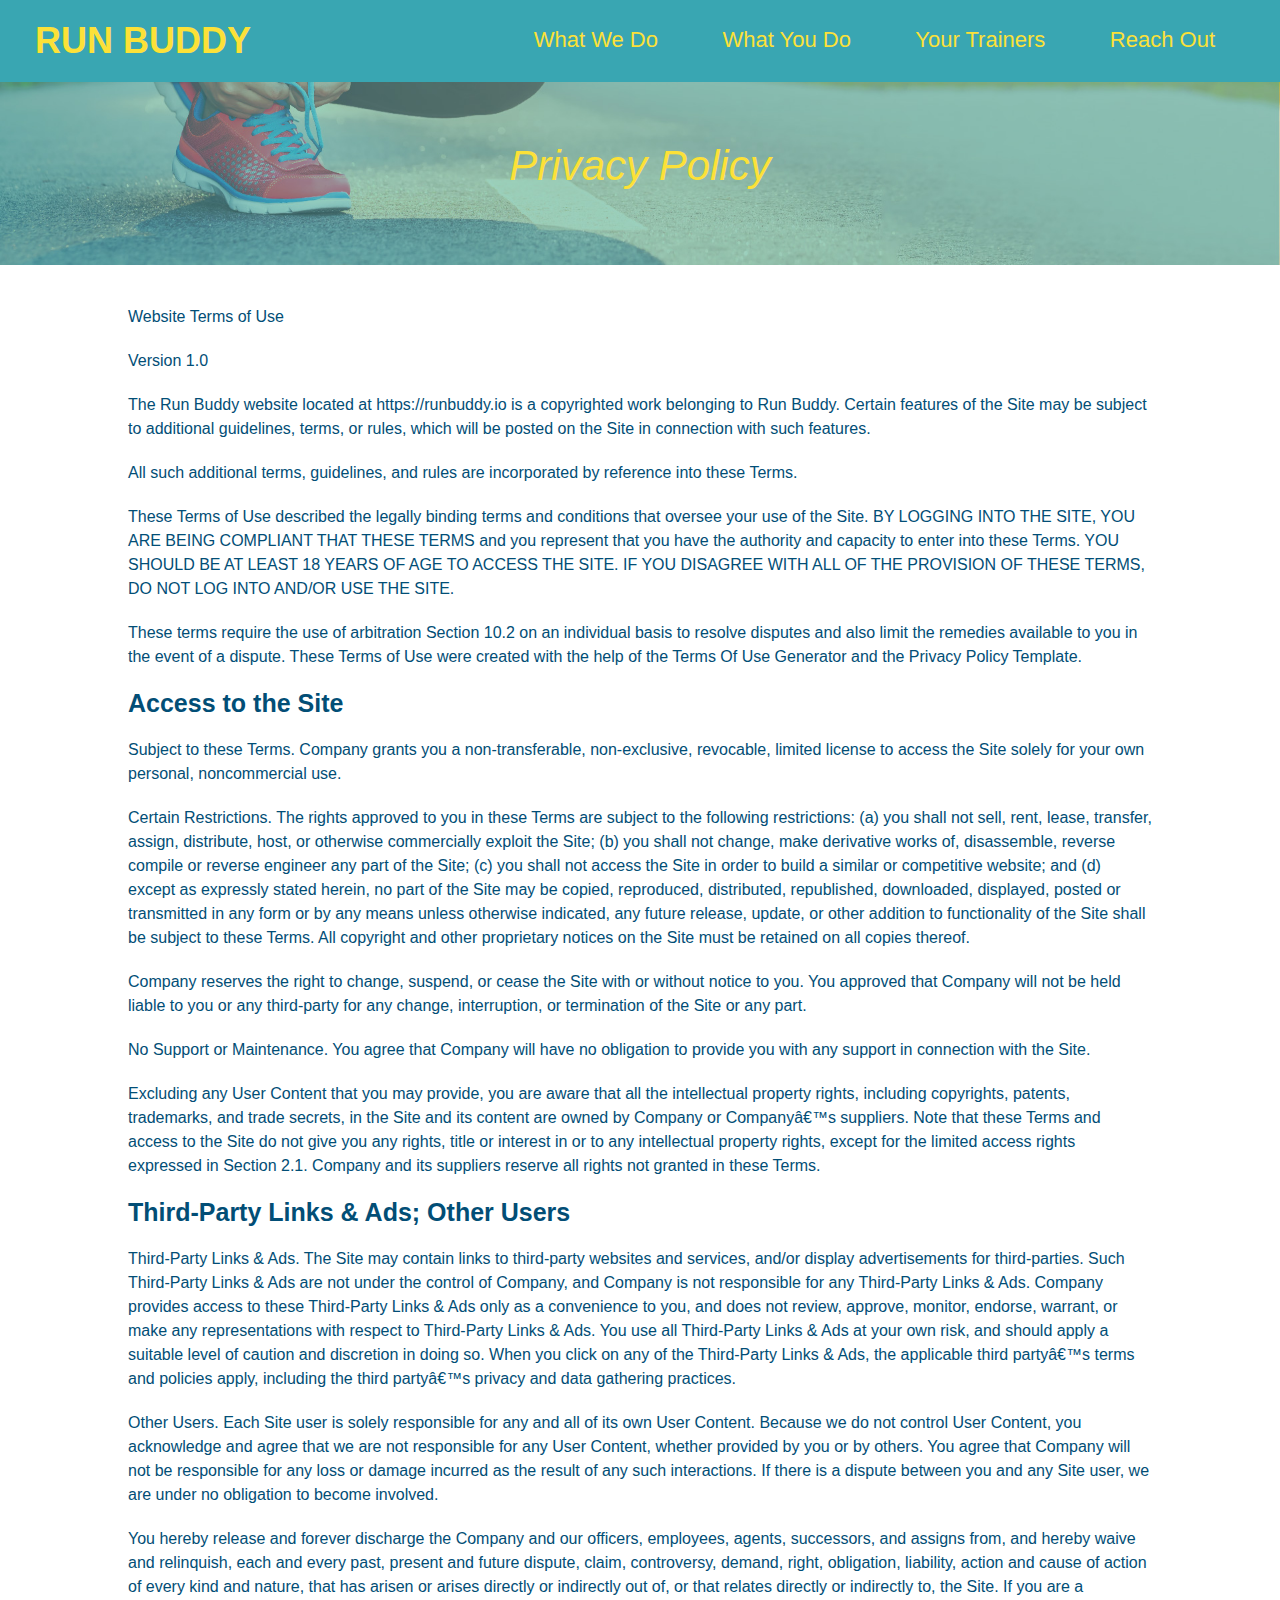
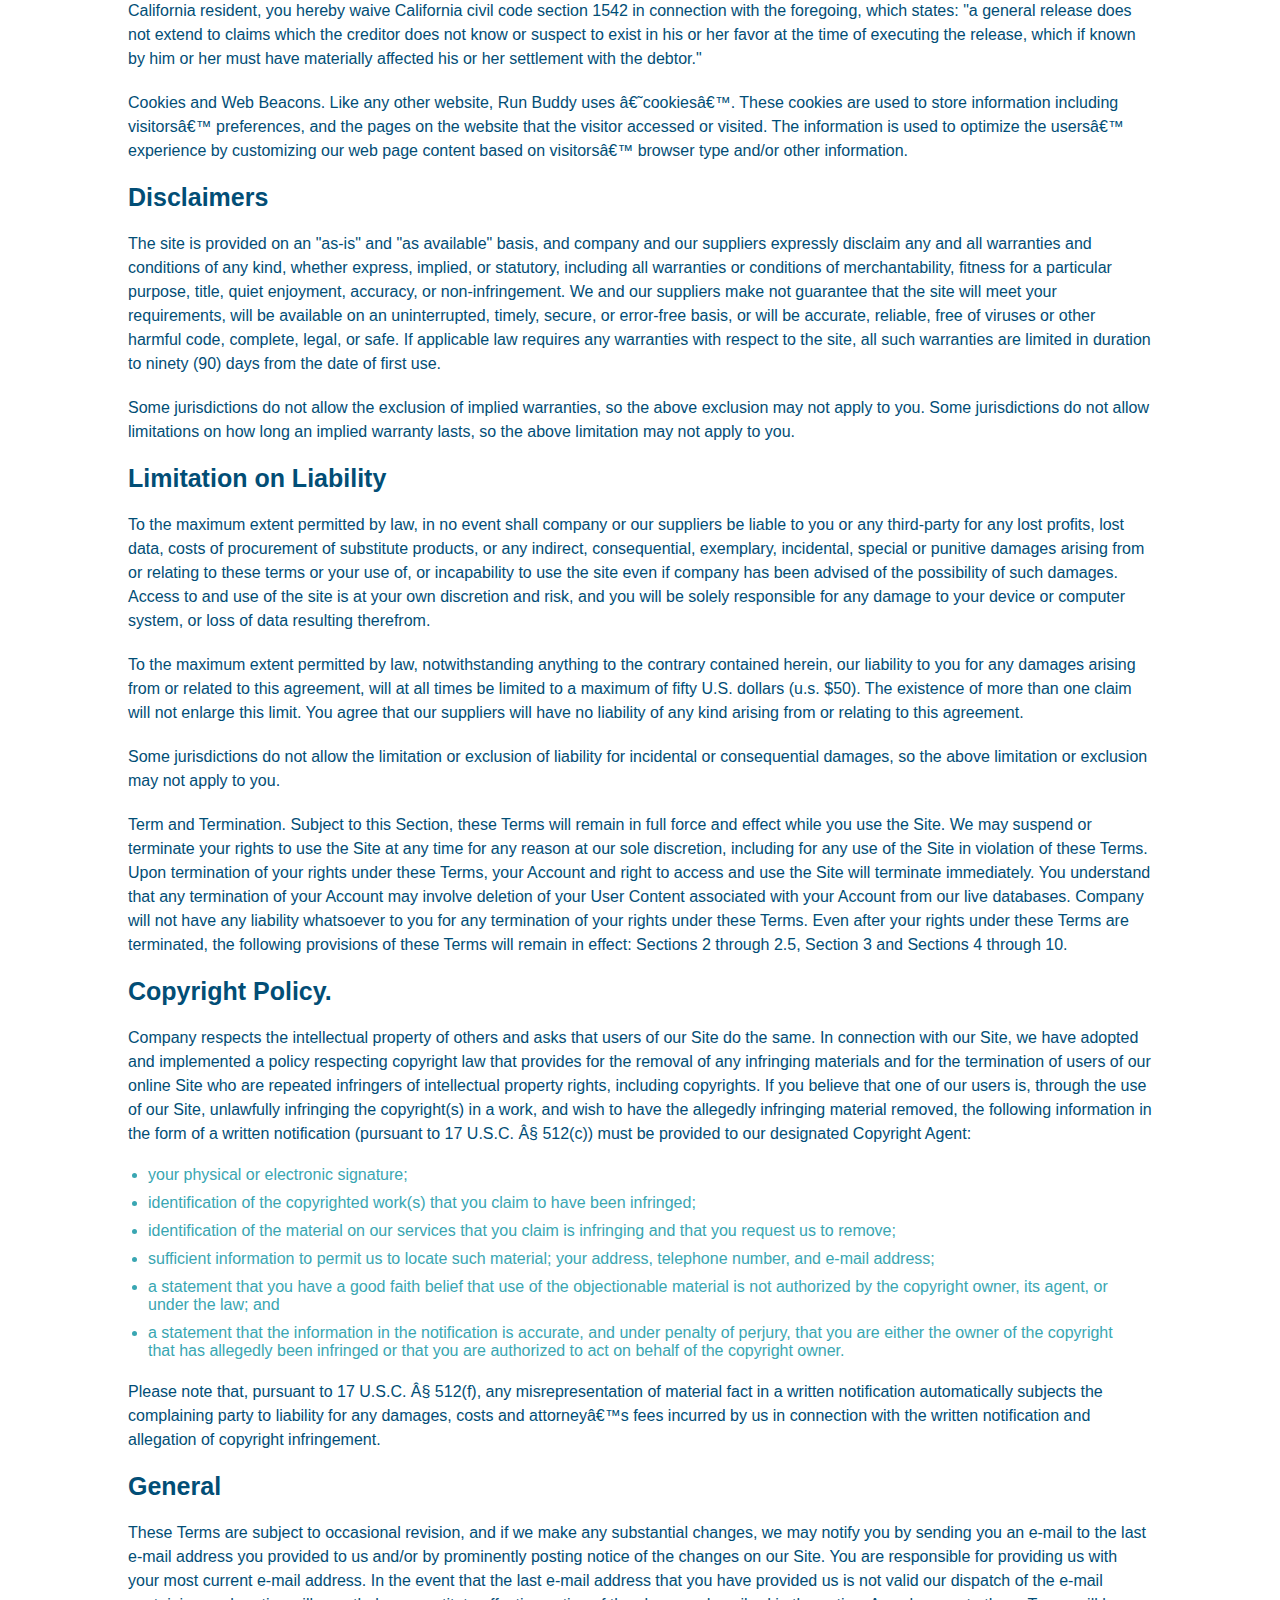
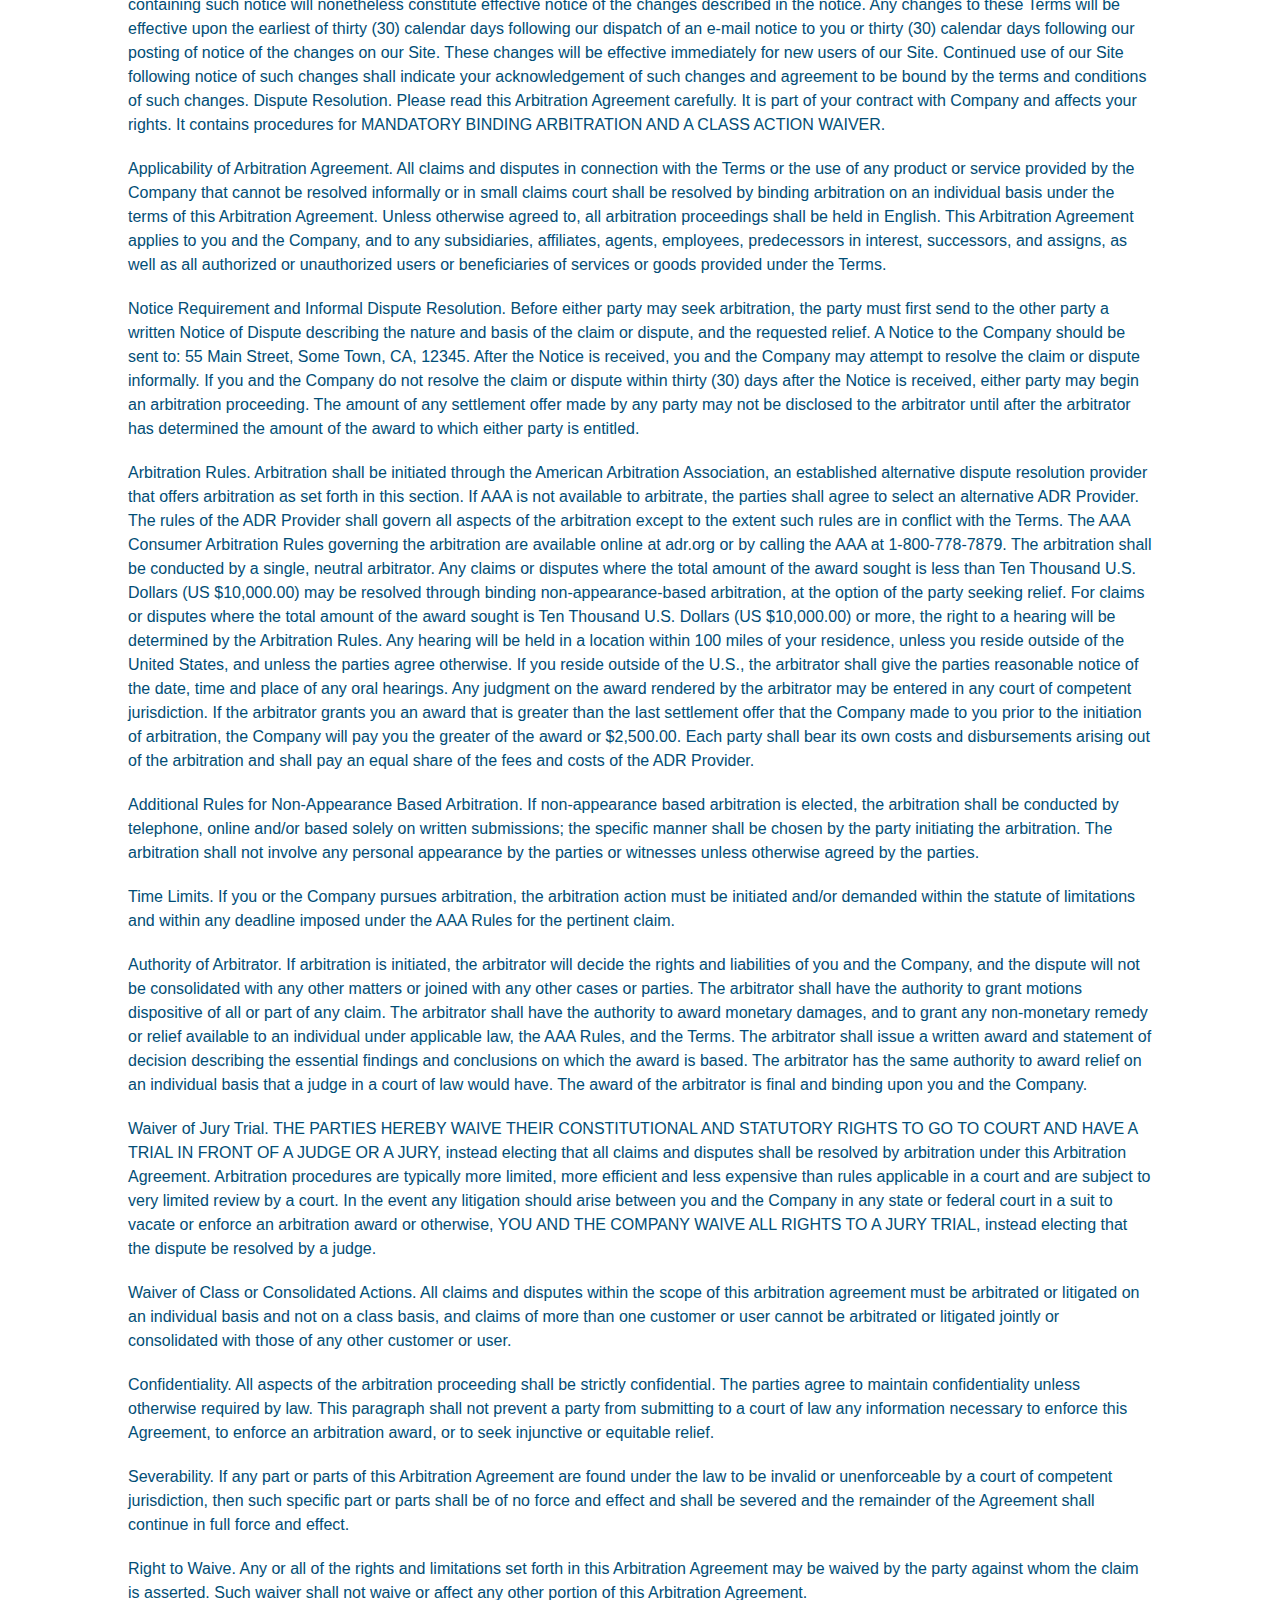
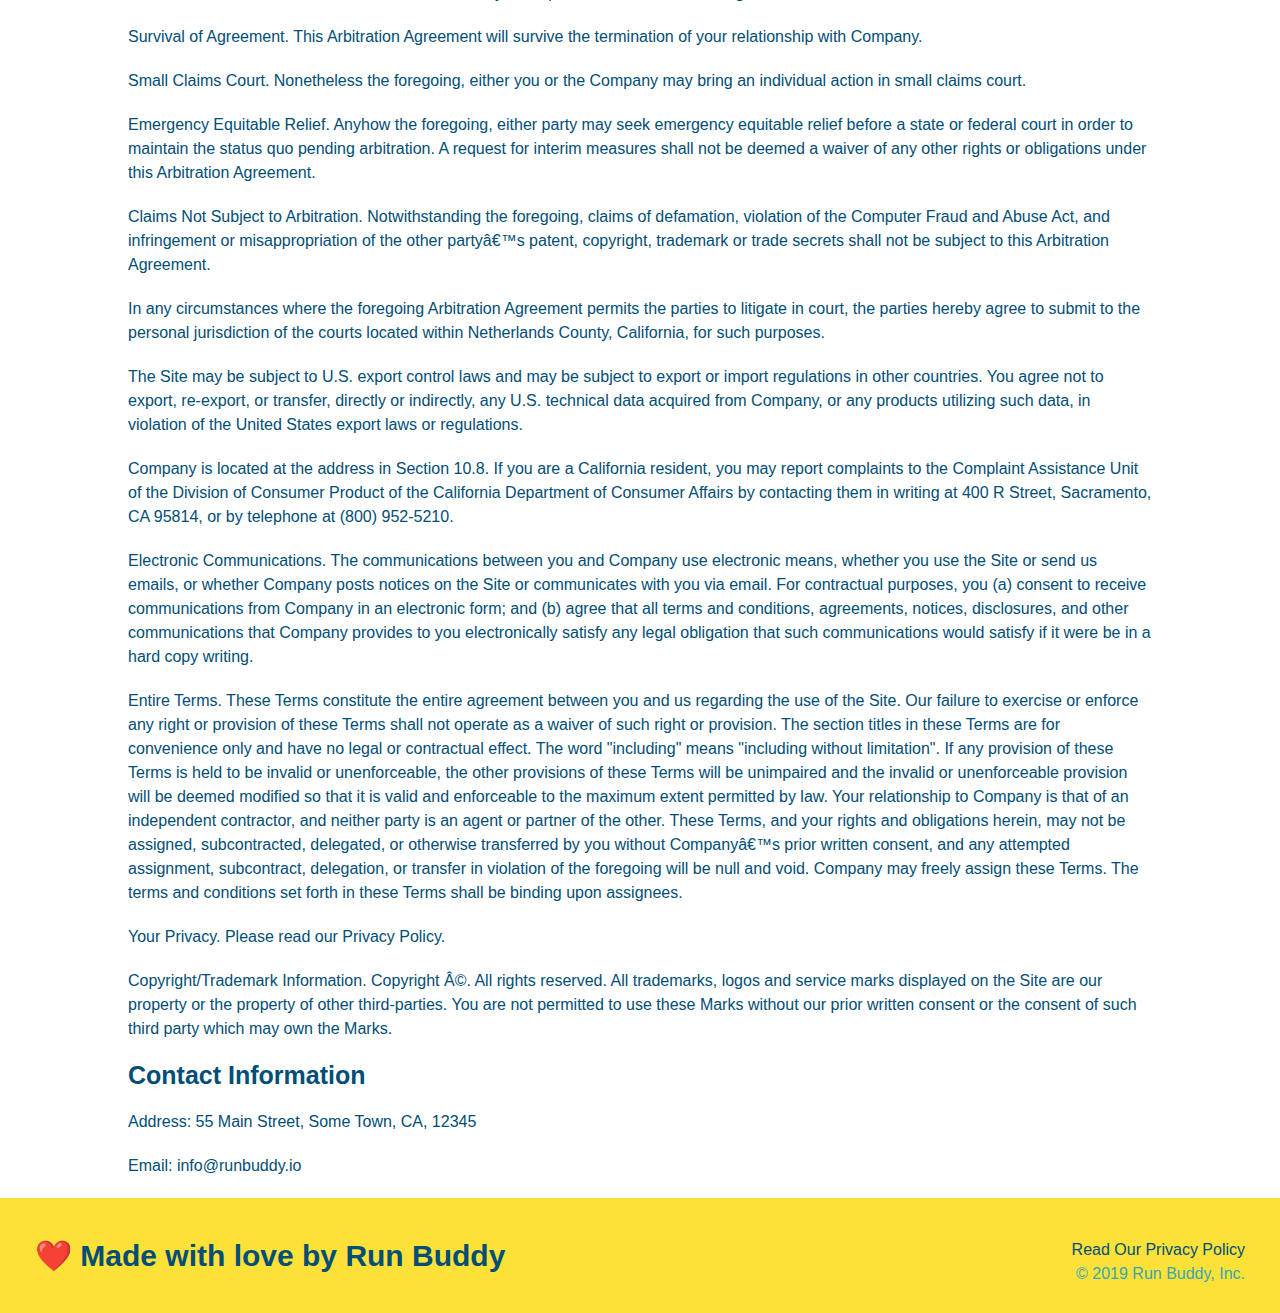
==== privacy-policy.html @ 4b079f06 "finished product" ====
<!DOCTYPE html>
<html lang="en">
    <head>
    <meta charset="UTF-8" />
    <title>Privacy Policy - Run Buddy</title>
    <link rel="stylesheet" href="assets/css/style.css">
    <link rel="stylesheet" href="assets/css/secondary-styles.css"

    </head>
    
    <body>
        <header>
            <h1>
                <a href="/">RUN BUDDY</a>
            </h1>
            <nav>
                <!-- Unordered list element -->
                <ul>
                    <!-- List item element -->
                    <li>
                        <!-- Anchor element b-->
                        <a href="./index.html#what-we-do">What We Do</a>
                    </li>
                    <li>
                        <a href="./index.html#what-you-do">What You Do</a>
                    </li>
                    <li>
                        <a href="./index.html#your-trainers">Your Trainers</a>
                    </li>
                    <li>
                        <a href="./index.html#reach-out">Reach Out</a>
                    </li>
                </ul>
            </nav>
        </header>
        
        <section class="hero">
            <h2 class="page-title">
                Privacy Policy
            </h2>
        </section>
       
        <article class="secondary-content">
            <p>
                Website Terms of Use
              </p>
        
              <p>
                Version 1.0
              </p>
        
              <p>
                The Run Buddy website located at https://runbuddy.io is a copyrighted work belonging to Run Buddy. Certain
                features of the Site may be subject to additional guidelines, terms, or rules, which will be posted on the Site
                in connection with such features.
              </p>
        
              <p>
                All such additional terms, guidelines, and rules are incorporated by reference into these Terms.
              </p>
        
              <p>
                These Terms of Use described the legally binding terms and conditions that oversee your use of the Site. BY
                LOGGING INTO THE SITE, YOU ARE BEING COMPLIANT THAT THESE TERMS and you represent that you have the authority
                and capacity to enter into these Terms. YOU SHOULD BE AT LEAST 18 YEARS OF AGE TO ACCESS THE SITE. IF YOU
                DISAGREE WITH ALL OF THE PROVISION OF THESE TERMS, DO NOT LOG INTO AND/OR USE THE SITE.
              </p>
        
              <p>
                These terms require the use of arbitration Section 10.2 on an individual basis to resolve disputes and also
                limit the remedies available to you in the event of a dispute. These Terms of Use were created with the help of
                the Terms Of Use Generator and the Privacy Policy Template.
              </p>
        
              <h3>
                Access to the Site
              </h3>
        
              <p>
                Subject to these Terms. Company grants you a non-transferable, non-exclusive, revocable, limited license to
                access the Site solely for your own personal, noncommercial use.
              </p>
        
              <p>
                Certain Restrictions. The rights approved to you in these Terms are subject to the following restrictions: (a)
                you shall not sell, rent, lease, transfer, assign, distribute, host, or otherwise commercially exploit the Site;
                (b) you shall not change, make derivative works of, disassemble, reverse compile or reverse engineer any part of
                the Site; (c) you shall not access the Site in order to build a similar or competitive website; and (d) except
                as expressly stated herein, no part of the Site may be copied, reproduced, distributed, republished, downloaded,
                displayed, posted or transmitted in any form or by any means unless otherwise indicated, any future release,
                update, or other addition to functionality of the Site shall be subject to these Terms. All copyright and other
                proprietary notices on the Site must be retained on all copies thereof.
              </p>
        
              <p>
                Company reserves the right to change, suspend, or cease the Site with or without notice to you. You approved
                that Company will not be held liable to you or any third-party for any change, interruption, or termination of
                the Site or any part.
              </p>
        
              <p>
                No Support or Maintenance. You agree that Company will have no obligation to provide you with any support in
                connection with the Site.
              </p>
        
              <p>
                Excluding any User Content that you may provide, you are aware that all the intellectual property rights,
                including copyrights, patents, trademarks, and trade secrets, in the Site and its content are owned by Company
                or Companyâ€™s suppliers. Note that these Terms and access to the Site do not give you any rights, title or
                interest in or to any intellectual property rights, except for the limited access rights expressed in Section
                2.1. Company and its suppliers reserve all rights not granted in these Terms.
              </p>
        
              <h3>
                Third-Party Links & Ads; Other Users
              </h3>
        
              <p>
                Third-Party Links & Ads. The Site may contain links to third-party websites and services, and/or display
                advertisements for third-parties. Such Third-Party Links & Ads are not under the control of Company, and Company
                is not responsible for any Third-Party Links & Ads. Company provides access to these Third-Party Links & Ads
                only as a convenience to you, and does not review, approve, monitor, endorse, warrant, or make any
                representations with respect to Third-Party Links & Ads. You use all Third-Party Links & Ads at your own risk,
                and should apply a suitable level of caution and discretion in doing so. When you click on any of the
                Third-Party Links & Ads, the applicable third partyâ€™s terms and policies apply, including the third partyâ€™s
                privacy and data gathering practices.
              </p>
        
              <p>
                Other Users. Each Site user is solely responsible for any and all of its own User Content. Because we do not
                control User Content, you acknowledge and agree that we are not responsible for any User Content, whether
                provided by you or by others. You agree that Company will not be responsible for any loss or damage incurred as
                the result of any such interactions. If there is a dispute between you and any Site user, we are under no
                obligation to become involved.
              </p>
        
              <p>
                You hereby release and forever discharge the Company and our officers, employees, agents, successors, and
                assigns from, and hereby waive and relinquish, each and every past, present and future dispute, claim,
                controversy, demand, right, obligation, liability, action and cause of action of every kind and nature, that has
                arisen or arises directly or indirectly out of, or that relates directly or indirectly to, the Site. If you are
                a California resident, you hereby waive California civil code section 1542 in connection with the foregoing,
                which states: "a general release does not extend to claims which the creditor does not know or suspect to exist
                in his or her favor at the time of executing the release, which if known by him or her must have materially
                affected his or her settlement with the debtor."
              </p>
        
              <p>
                Cookies and Web Beacons. Like any other website, Run Buddy uses â€˜cookiesâ€™. These cookies are used to store
                information including visitorsâ€™ preferences, and the pages on the website that the visitor accessed or visited.
                The information is used to optimize the usersâ€™ experience by customizing our web page content based on visitorsâ€™
                browser type and/or other information.
              </p>
        
              <h3>
                Disclaimers
              </h3>
        
              <p>
                The site is provided on an "as-is" and "as available" basis, and company and our suppliers expressly disclaim
                any and all warranties and conditions of any kind, whether express, implied, or statutory, including all
                warranties or conditions of merchantability, fitness for a particular purpose, title, quiet enjoyment, accuracy,
                or non-infringement. We and our suppliers make not guarantee that the site will meet your requirements, will be
                available on an uninterrupted, timely, secure, or error-free basis, or will be accurate, reliable, free of
                viruses or other harmful code, complete, legal, or safe. If applicable law requires any warranties with respect
                to the site, all such warranties are limited in duration to ninety (90) days from the date of first use.
              </p>
        
              <p>
                Some jurisdictions do not allow the exclusion of implied warranties, so the above exclusion may not apply to
                you. Some jurisdictions do not allow limitations on how long an implied warranty lasts, so the above limitation
                may not apply to you.
              </p>
        
              <h3>
                Limitation on Liability
              </h3>
        
              <p>
                To the maximum extent permitted by law, in no event shall company or our suppliers be liable to you or any
                third-party for any lost profits, lost data, costs of procurement of substitute products, or any indirect,
                consequential, exemplary, incidental, special or punitive damages arising from or relating to these terms or
                your use of, or incapability to use the site even if company has been advised of the possibility of such
                damages. Access to and use of the site is at your own discretion and risk, and you will be solely responsible
                for any damage to your device or computer system, or loss of data resulting therefrom.
              </p>
        
              <p>
                To the maximum extent permitted by law, notwithstanding anything to the contrary contained herein, our liability
                to you for any damages arising from or related to this agreement, will at all times be limited to a maximum of
                fifty U.S. dollars (u.s. $50). The existence of more than one claim will not enlarge this limit. You agree that
                our suppliers will have no liability of any kind arising from or relating to this agreement.
              </p>
        
              <p>
                Some jurisdictions do not allow the limitation or exclusion of liability for incidental or consequential
                damages, so the above limitation or exclusion may not apply to you.
              </p>
        
              <p>
                Term and Termination. Subject to this Section, these Terms will remain in full force and effect while you use
                the Site. We may suspend or terminate your rights to use the Site at any time for any reason at our sole
                discretion, including for any use of the Site in violation of these Terms. Upon termination of your rights under
                these Terms, your Account and right to access and use the Site will terminate immediately. You understand that
                any termination of your Account may involve deletion of your User Content associated with your Account from our
                live databases. Company will not have any liability whatsoever to you for any termination of your rights under
                these Terms. Even after your rights under these Terms are terminated, the following provisions of these Terms
                will remain in effect: Sections 2 through 2.5, Section 3 and Sections 4 through 10.
              </p>
        
              <h3>
                Copyright Policy.
              </h3>
        
              <p>
                Company respects the intellectual property of others and asks that users of our Site do the same. In connection
                with our Site, we have adopted and implemented a policy respecting copyright law that provides for the removal
                of any infringing materials and for the termination of users of our online Site who are repeated infringers of
                intellectual property rights, including copyrights. If you believe that one of our users is, through the use of
                our Site, unlawfully infringing the copyright(s) in a work, and wish to have the allegedly infringing material
                removed, the following information in the form of a written notification (pursuant to 17 U.S.C. Â§ 512(c)) must
                be provided to our designated Copyright Agent:
              </p>
        
              <ul>
                <li>
                  your physical or electronic signature;
                </li>
                <li>
                  identification of the copyrighted work(s) that you claim to have been infringed;
                </li>
                <li>
                  identification of the material on our services that you claim is infringing and that you request us to remove;
                </li>
                <li>
                  sufficient information to permit us to locate such material; your address, telephone number, and e-mail
                  address;
                </li>
                <li>
                  a statement that you have a good faith belief that use of the objectionable material is not authorized by the
                  copyright owner, its agent, or under the law; and
                </li>
                <li>
                  a statement that the information in the notification is accurate, and under penalty of perjury, that you are
                  either the owner of the copyright that has allegedly been infringed or that you are authorized to act on
                  behalf of the copyright owner.
                </li>
              </ul>
        
              <p>
                Please note that, pursuant to 17 U.S.C. Â§ 512(f), any misrepresentation of material fact in a written
                notification automatically subjects the complaining party to liability for any damages, costs and attorneyâ€™s
                fees incurred by us in connection with the written notification and allegation of copyright infringement.
              </p>
        
              <h3>
                General
              </h3>
        
              <p>
                These Terms are subject to occasional revision, and if we make any substantial changes, we may notify you by
                sending you an e-mail to the last e-mail address you provided to us and/or by prominently posting notice of the
                changes on our Site. You are responsible for providing us with your most current e-mail address. In the event
                that the last e-mail address that you have provided us is not valid our dispatch of the e-mail containing such
                notice will nonetheless constitute effective notice of the changes described in the notice. Any changes to these
                Terms will be effective upon the earliest of thirty (30) calendar days following our dispatch of an e-mail
                notice to you or thirty (30) calendar days following our posting of notice of the changes on our Site. These
                changes will be effective immediately for new users of our Site. Continued use of our Site following notice of
                such changes shall indicate your acknowledgement of such changes and agreement to be bound by the terms and
                conditions of such changes. Dispute Resolution. Please read this Arbitration Agreement carefully. It is part of
                your contract with Company and affects your rights. It contains procedures for MANDATORY BINDING ARBITRATION AND
                A CLASS ACTION WAIVER.
              </p>
        
              <p>
                Applicability of Arbitration Agreement. All claims and disputes in connection with the Terms or the use of any
                product or service provided by the Company that cannot be resolved informally or in small claims court shall be
                resolved by binding arbitration on an individual basis under the terms of this Arbitration Agreement. Unless
                otherwise agreed to, all arbitration proceedings shall be held in English. This Arbitration Agreement applies to
                you and the Company, and to any subsidiaries, affiliates, agents, employees, predecessors in interest,
                successors, and assigns, as well as all authorized or unauthorized users or beneficiaries of services or goods
                provided under the Terms.
              </p>
        
              <p>
                Notice Requirement and Informal Dispute Resolution. Before either party may seek arbitration, the party must
                first send to the other party a written Notice of Dispute describing the nature and basis of the claim or
                dispute, and the requested relief. A Notice to the Company should be sent to: 55 Main Street, Some Town, CA,
                12345. After the Notice is received, you and the Company may attempt to resolve the claim or dispute informally.
                If you and the Company do not resolve the claim or dispute within thirty (30) days after the Notice is received,
                either party may begin an arbitration proceeding. The amount of any settlement offer made by any party may not
                be disclosed to the arbitrator until after the arbitrator has determined the amount of the award to which either
                party is entitled.
              </p>
        
              <p>
                Arbitration Rules. Arbitration shall be initiated through the American Arbitration Association, an established
                alternative dispute resolution provider that offers arbitration as set forth in this section. If AAA is not
                available to arbitrate, the parties shall agree to select an alternative ADR Provider. The rules of the ADR
                Provider shall govern all aspects of the arbitration except to the extent such rules are in conflict with the
                Terms. The AAA Consumer Arbitration Rules governing the arbitration are available online at adr.org or by
                calling the AAA at 1-800-778-7879. The arbitration shall be conducted by a single, neutral arbitrator. Any
                claims or disputes where the total amount of the award sought is less than Ten Thousand U.S. Dollars (US
                $10,000.00) may be resolved through binding non-appearance-based arbitration, at the option of the party seeking
                relief. For claims or disputes where the total amount of the award sought is Ten Thousand U.S. Dollars (US
                $10,000.00) or more, the right to a hearing will be determined by the Arbitration Rules. Any hearing will be
                held in a location within 100 miles of your residence, unless you reside outside of the United States, and
                unless the parties agree otherwise. If you reside outside of the U.S., the arbitrator shall give the parties
                reasonable notice of the date, time and place of any oral hearings. Any judgment on the award rendered by the
                arbitrator may be entered in any court of competent jurisdiction. If the arbitrator grants you an award that is
                greater than the last settlement offer that the Company made to you prior to the initiation of arbitration, the
                Company will pay you the greater of the award or $2,500.00. Each party shall bear its own costs and
                disbursements arising out of the arbitration and shall pay an equal share of the fees and costs of the ADR
                Provider.
              </p>
        
              <p>
                Additional Rules for Non-Appearance Based Arbitration. If non-appearance based arbitration is elected, the
                arbitration shall be conducted by telephone, online and/or based solely on written submissions; the specific
                manner shall be chosen by the party initiating the arbitration. The arbitration shall not involve any personal
                appearance by the parties or witnesses unless otherwise agreed by the parties.
              </p>
        
              <p>
                Time Limits. If you or the Company pursues arbitration, the arbitration action must be initiated and/or demanded
                within the statute of limitations and within any deadline imposed under the AAA Rules for the pertinent claim.
              </p>
        
              <p>
                Authority of Arbitrator. If arbitration is initiated, the arbitrator will decide the rights and liabilities of
                you and the Company, and the dispute will not be consolidated with any other matters or joined with any other
                cases or parties. The arbitrator shall have the authority to grant motions dispositive of all or part of any
                claim. The arbitrator shall have the authority to award monetary damages, and to grant any non-monetary remedy
                or relief available to an individual under applicable law, the AAA Rules, and the Terms. The arbitrator shall
                issue a written award and statement of decision describing the essential findings and conclusions on which the
                award is based. The arbitrator has the same authority to award relief on an individual basis that a judge in a
                court of law would have. The award of the arbitrator is final and binding upon you and the Company.
              </p>
        
              <p>
                Waiver of Jury Trial. THE PARTIES HEREBY WAIVE THEIR CONSTITUTIONAL AND STATUTORY RIGHTS TO GO TO COURT AND HAVE
                A TRIAL IN FRONT OF A JUDGE OR A JURY, instead electing that all claims and disputes shall be resolved by
                arbitration under this Arbitration Agreement. Arbitration procedures are typically more limited, more efficient
                and less expensive than rules applicable in a court and are subject to very limited review by a court. In the
                event any litigation should arise between you and the Company in any state or federal court in a suit to vacate
                or enforce an arbitration award or otherwise, YOU AND THE COMPANY WAIVE ALL RIGHTS TO A JURY TRIAL, instead
                electing that the dispute be resolved by a judge.
              </p>
        
              <p>
                Waiver of Class or Consolidated Actions. All claims and disputes within the scope of this arbitration agreement
                must be arbitrated or litigated on an individual basis and not on a class basis, and claims of more than one
                customer or user cannot be arbitrated or litigated jointly or consolidated with those of any other customer or
                user.
              </p>
        
              <p>
                Confidentiality. All aspects of the arbitration proceeding shall be strictly confidential. The parties agree to
                maintain confidentiality unless otherwise required by law. This paragraph shall not prevent a party from
                submitting to a court of law any information necessary to enforce this Agreement, to enforce an arbitration
                award, or to seek injunctive or equitable relief.
              </p>
        
              <p>
                Severability. If any part or parts of this Arbitration Agreement are found under the law to be invalid or
                unenforceable by a court of competent jurisdiction, then such specific part or parts shall be of no force and
                effect and shall be severed and the remainder of the Agreement shall continue in full force and effect.
              </p>
        
              <p>
                Right to Waive. Any or all of the rights and limitations set forth in this Arbitration Agreement may be waived
                by the party against whom the claim is asserted. Such waiver shall not waive or affect any other portion of this
                Arbitration Agreement.
              </p>
        
              <p>
                Survival of Agreement. This Arbitration Agreement will survive the termination of your relationship with
                Company.
              </p>
        
              <p>
                Small Claims Court. Nonetheless the foregoing, either you or the Company may bring an individual action in small
                claims court.
              </p>
        
              <p>
                Emergency Equitable Relief. Anyhow the foregoing, either party may seek emergency equitable relief before a
                state or federal court in order to maintain the status quo pending arbitration. A request for interim measures
                shall not be deemed a waiver of any other rights or obligations under this Arbitration Agreement.
              </p>
        
              <p>
                Claims Not Subject to Arbitration. Notwithstanding the foregoing, claims of defamation, violation of the
                Computer Fraud and Abuse Act, and infringement or misappropriation of the other partyâ€™s patent, copyright,
                trademark or trade secrets shall not be subject to this Arbitration Agreement.
              </p>
        
              <p>
                In any circumstances where the foregoing Arbitration Agreement permits the parties to litigate in court, the
                parties hereby agree to submit to the personal jurisdiction of the courts located within Netherlands County,
                California, for such purposes.
              </p>
        
              <p>
                The Site may be subject to U.S. export control laws and may be subject to export or import regulations in other
                countries. You agree not to export, re-export, or transfer, directly or indirectly, any U.S. technical data
                acquired from Company, or any products utilizing such data, in violation of the United States export laws or
                regulations.
              </p>
        
              <p>
                Company is located at the address in Section 10.8. If you are a California resident, you may report complaints
                to the Complaint Assistance Unit of the Division of Consumer Product of the California Department of Consumer
                Affairs by contacting them in writing at 400 R Street, Sacramento, CA 95814, or by telephone at (800) 952-5210.
              </p>
        
              <p>
                Electronic Communications. The communications between you and Company use electronic means, whether you use the
                Site or send us emails, or whether Company posts notices on the Site or communicates with you via email. For
                contractual purposes, you (a) consent to receive communications from Company in an electronic form; and (b)
                agree that all terms and conditions, agreements, notices, disclosures, and other communications that Company
                provides to you electronically satisfy any legal obligation that such communications would satisfy if it were be
                in a hard copy writing.
              </p>
        
              <p>
                Entire Terms. These Terms constitute the entire agreement between you and us regarding the use of the Site. Our
                failure to exercise or enforce any right or provision of these Terms shall not operate as a waiver of such right
                or provision. The section titles in these Terms are for convenience only and have no legal or contractual
                effect. The word "including" means "including without limitation". If any provision of these Terms is held to be
                invalid or unenforceable, the other provisions of these Terms will be unimpaired and the invalid or
                unenforceable provision will be deemed modified so that it is valid and enforceable to the maximum extent
                permitted by law. Your relationship to Company is that of an independent contractor, and neither party is an
                agent or partner of the other. These Terms, and your rights and obligations herein, may not be assigned,
                subcontracted, delegated, or otherwise transferred by you without Companyâ€™s prior written consent, and any
                attempted assignment, subcontract, delegation, or transfer in violation of the foregoing will be null and void.
                Company may freely assign these Terms. The terms and conditions set forth in these Terms shall be binding upon
                assignees.
              </p>
        
              <p>
                Your Privacy. Please read our Privacy Policy.
              </p>
        
              <p>
                Copyright/Trademark Information. Copyright Â©. All rights reserved. All trademarks, logos and service marks
                displayed on the Site are our property or the property of other third-parties. You are not permitted to use
                these Marks without our prior written consent or the consent of such third party which may own the Marks.
              </p>
        
              <h3>
                Contact Information
              </h3>
        
              <p>
                Address: 55 Main Street, Some Town, CA, 12345
              </p>
        
              <p>
                Email: info@runbuddy.io
              </p>
        </article>
        <footer>
            <h2>❤️ Made with love by Run Buddy</h2>
            <div>
                <a>Read Our Privacy Policy</a><br />
                &copy; 2019 Run Buddy, Inc.
            </div>
        </footer>
    
    </body>

</html>
---- assets/css/style.css ----
* {
    margin: 0;
    padding: 0;
    box-sizing: border-box;
}

body {
    color: #39a6b2;
    font-family: Helvetica, Arial, sans-serif;
}

header {
    padding: 20px 35px;
    background-color: #39a6b2;
}

header h1 {
    font-weight: bold;
    font-size: 36px;
    color: #fce138;
    margin:0;
    display: inline;
}

header a {
    text-decoration: none;
    color: #fce138;
}

header nav {
    float: right;
    margin: 7px 0;
}

header nav ul li {
    display: inline;
}

header nav ul li a {
    margin: 0 30px;
    font-weight: lighter;
    font-size: 22px;
}

footer {
    background: #fce138;
    width: 100%;
    padding: 40px 35px;
}

footer h2 {
    display: inline;
    color: #024e76;
    font-size: 30px;
    margin: 0;
}

footer div {
    float: right;
    line-height: 1.5;
    text-align: right;
}

footer a{
    color: #024e76;
}

section {
    padding: 60px;
}

/* HERO SECTION*/

.hero {
    background-image: url("../images/hero-bg.jpg");
    height: 600px;
    background-size: cover;
    background-position: center;
    position: relative;
}

.hero-form {
    border: 3px solid #023e76;
    background-color: #fce138;
    padding: 20px;
    width: 500px;
    color: #024e76;
    border-style: solid;
    position: absolute;
    bottom: 120px;
    right: 140px;
}

.hero-form h3{
    font-size: 24px;
    margin: 0;
}

.hero-form p {
    margin: 5px 0 15px 0
}

.form-input {
    border: 1px solid #024e76;
    display: block;
    padding: 7px 15px;
    font-size: 16px;
    color: #024e76;
    width: 100%;
    margin-bottom: 15px;
}

.hero-form label {
    margin: 0px 5px;
}

.hero-form button {
    color:#fce138;
    background-color: #024e76;
    border: none;
    padding: 10px 20px;
    font-size: 16px;
}

.intro {
    text-align: center;
}

.intro p {
    line-height: 1.7;
    color: #39a6b2;
    width: 80%;
    font-size: 20px;
    margin: 0 auto;
}

.section-title {
    font-size: 55px;
    color: #024e76;
    margin-bottom: 35px;
    padding: 0 100px 20px 100px;
    display: inline-block;
    border-bottom: 3px solid;
}

.primary-border {
    border-color: #fce138;
}

.secondary-border {
    border-color: #39a6b2;
}

/* STEPS*/

.steps {
    text-align: center;
    background: #fce138;
}

.steps div {
    margin-bottom: 80px;
}

.steps img {
    width: 15%;
    margin: 10px 0;
}

.steps h3 {
    color: #024e76;
    font-size: 46px;
    margin-top: 10px;
}

.steps p {
    color: #39a6b2;
    font-size: 23px;
}
.steps span {
    font-size: 38px;
}

/* MEET THE TRAINERS*/

.trainers {
    text-align: center;
}

.trainer {
    width: 900px;
    margin: 0 auto 30px auto;
    background: #024e76;
    color: #fce138;
    overflow: auto;
}

.trainer img{
    width: 35%;
    float: left;
}

.trainer-bio{
    padding: 35px;
    float: left;
    width: 65%;
}

.text-left {
    text-align: left;
}

.text-right {
    text-align: right;
}

.trainer-bio h3 {
    font-size:32px;
    margin-bottom: 8px;
}

.trainer-bio h4 {
    font-weight:lighter;
    font-size: 26px;
    margin-bottom: 25px;
}

.trainer-bio p {
    font-size: 17px;
    line-height: 1.3;
}

/* REACH OUT */

.contact {
    background: #024e76;
    text-align: center;
}

.contact h2 {
    color: #fce138
}

.contact-info iframe {
    width: 400px;
    height: 400px;
}

.contact-info h3 {
    color:#fce138
}

.contact-info div {
    width: 410px;
    display: inline-block;
    vertical-align: top;
    text-align: left;
    margin: 30px 0 0 60px;
    color: white;
}
.contact-info p, .contact-info address {
    margin: 20px 0;
    line-height: 1.5;
    font-size: 20px;
    font-style:normal;
}

.contact-info a {
    color:#fce138
}
---- assets/css/secondary-styles.css ----
.hero {
    background-position: bottom;
    height: auto;
    text-align: center;
    margin-bottom: 40px;
}

.page-title {
    color: #fce138;
    display: inline-block;
    border-bottom: 4px solid color: white;
    padding: 0 80px 15px 80px;
    font-weight: normal;
    font-size: 42px;
    font-style: italic

}

.secondary-content {
    width: 80%;
    margin: auto;
    color: #024e76;


}

.secondary-content h3 {
    font-size: 25px;
    margin:20px 0 20px 0

}

.secondary-content p {
    font-size: 16px;
    line-height: 1.5;
    margin: 20px 0 20px 0
}

.secondary-content ul {
    margin: 15px 20px 15px 20px;
}

.secondary-content li {
    color: #39a6b2;
    margin: 10px 0 10px 0
}
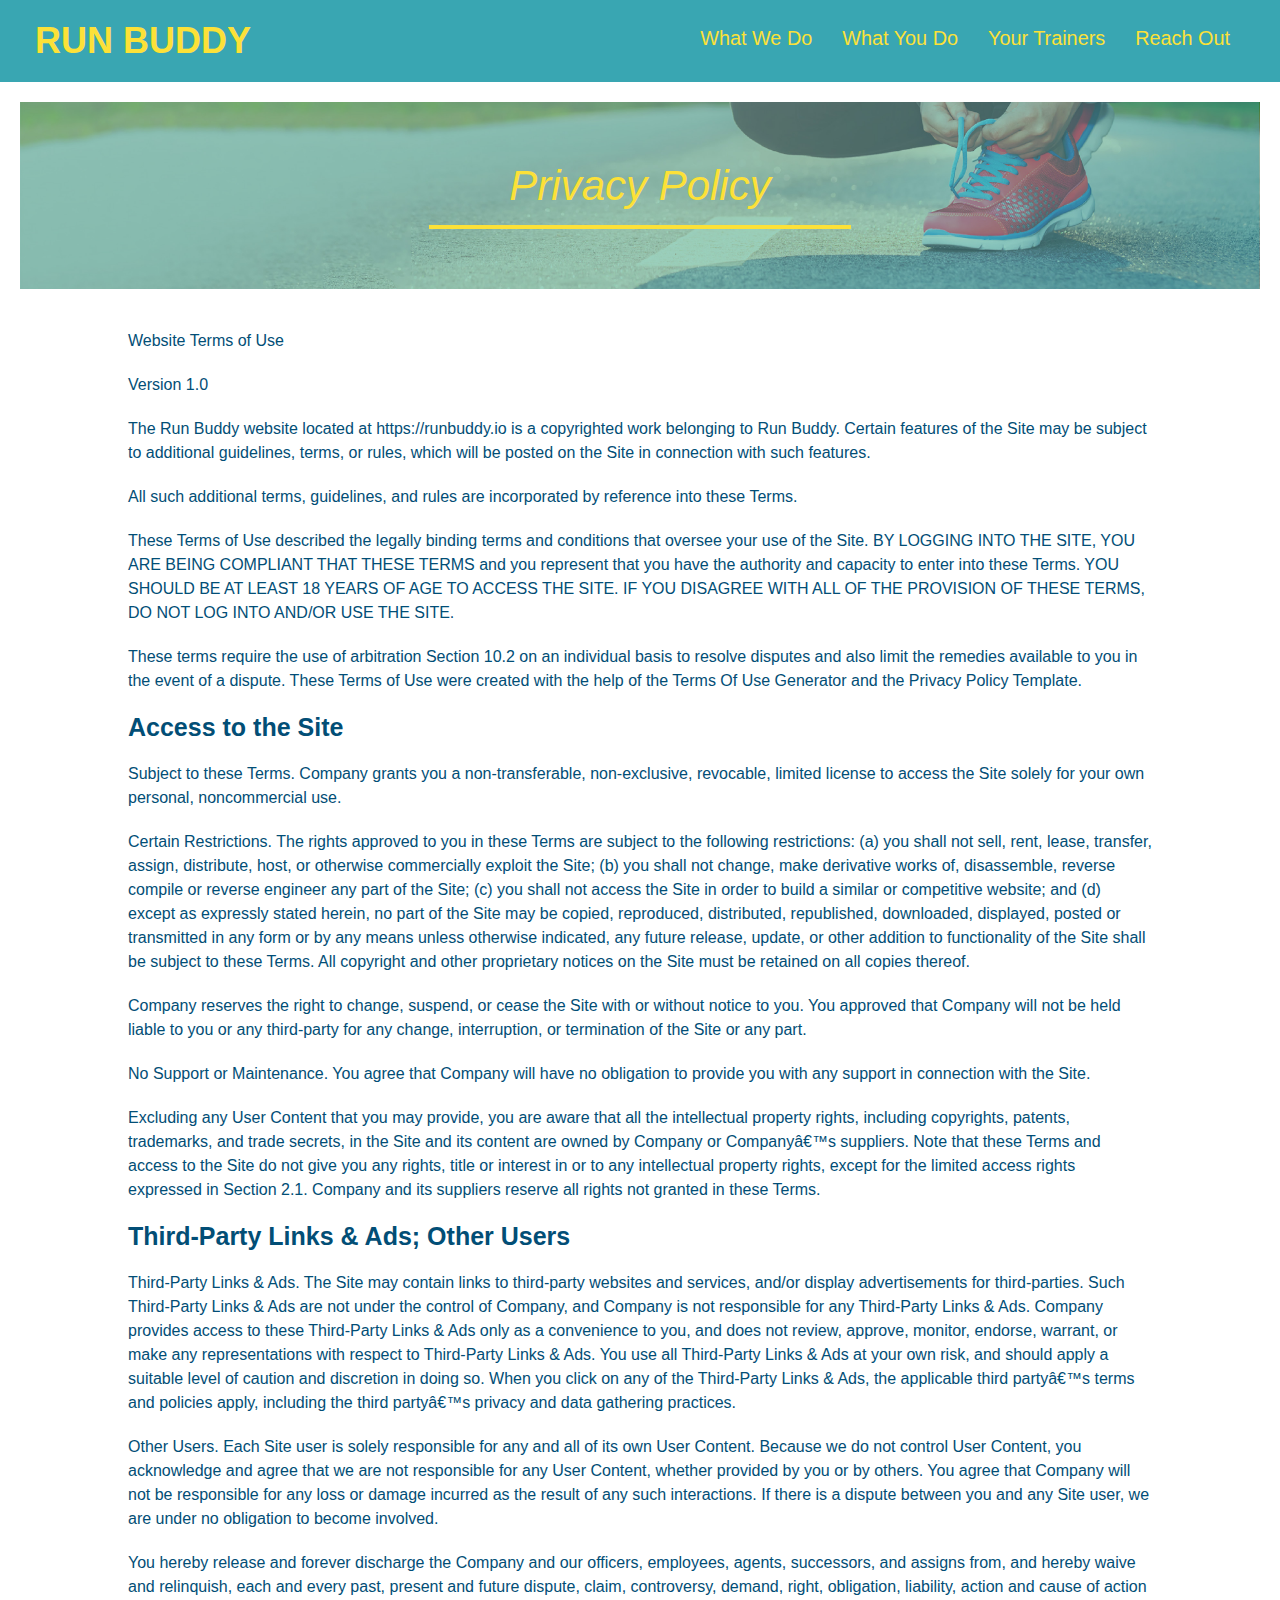
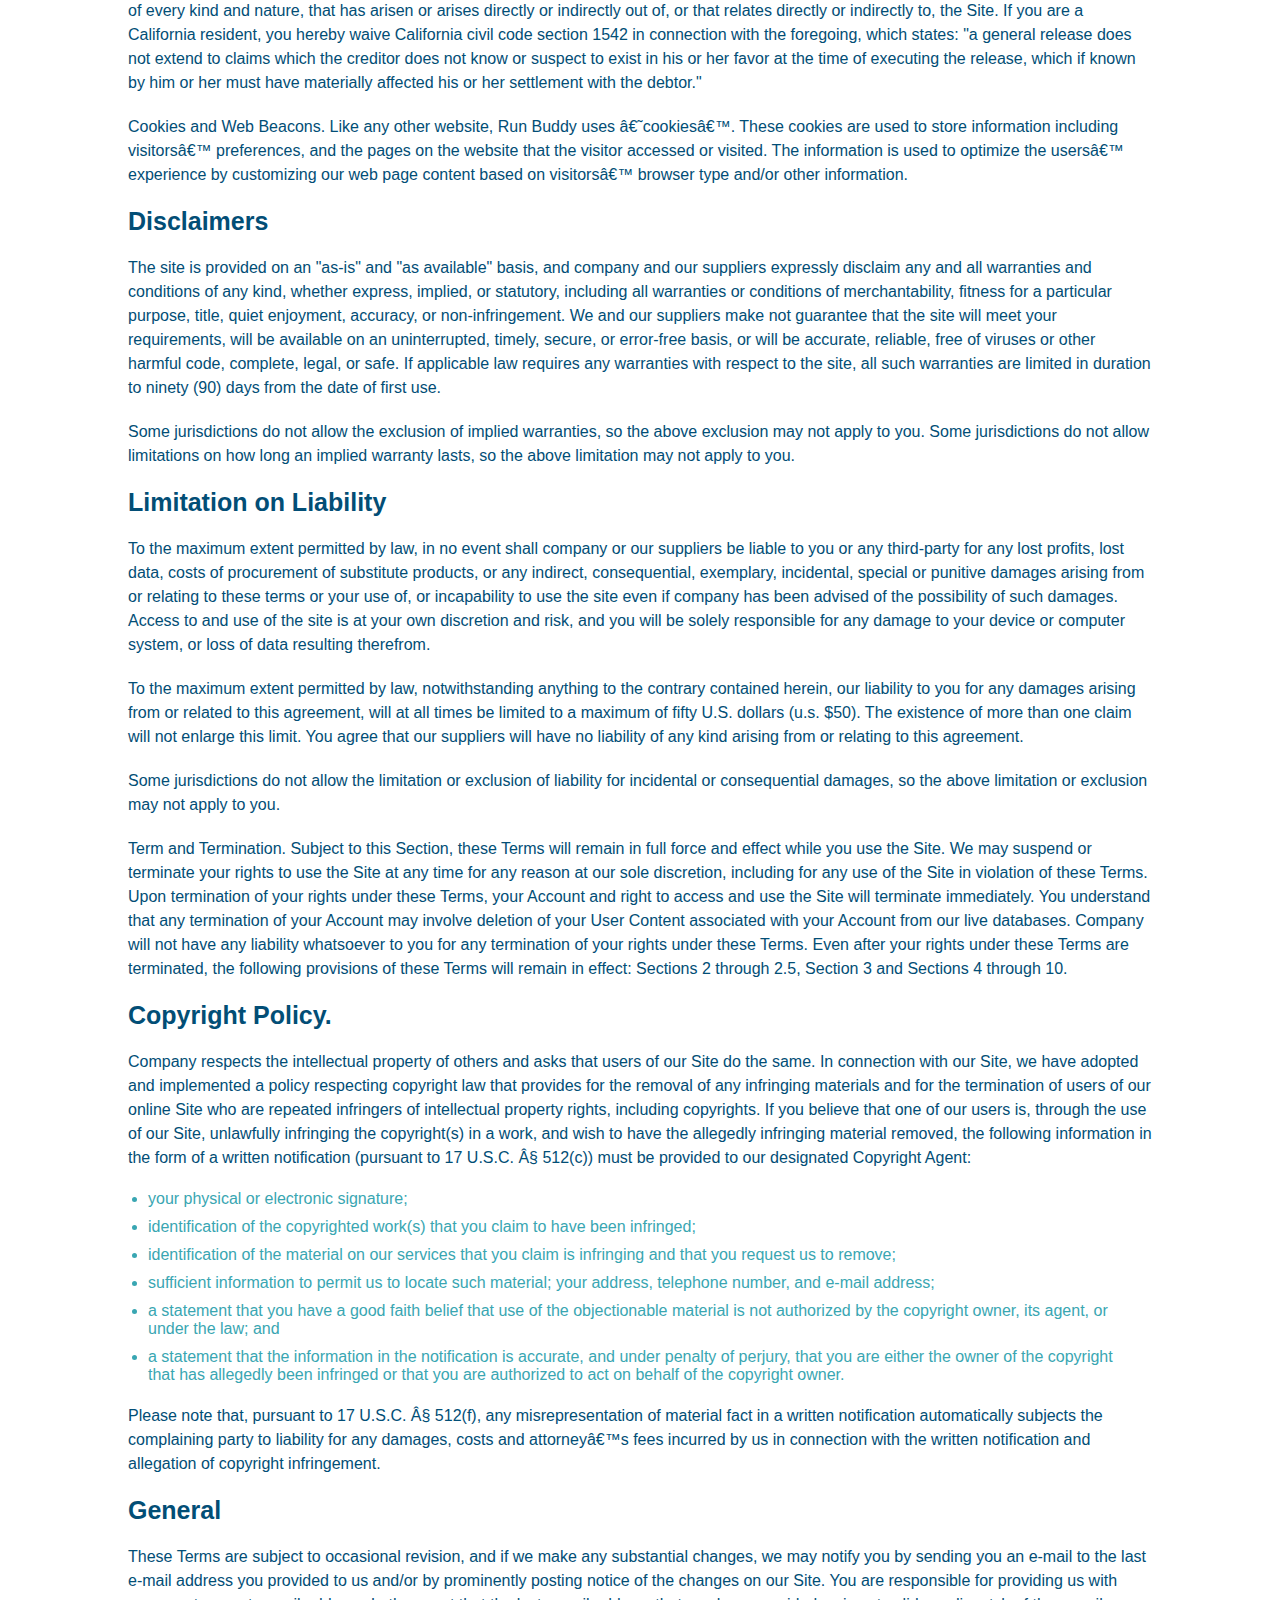
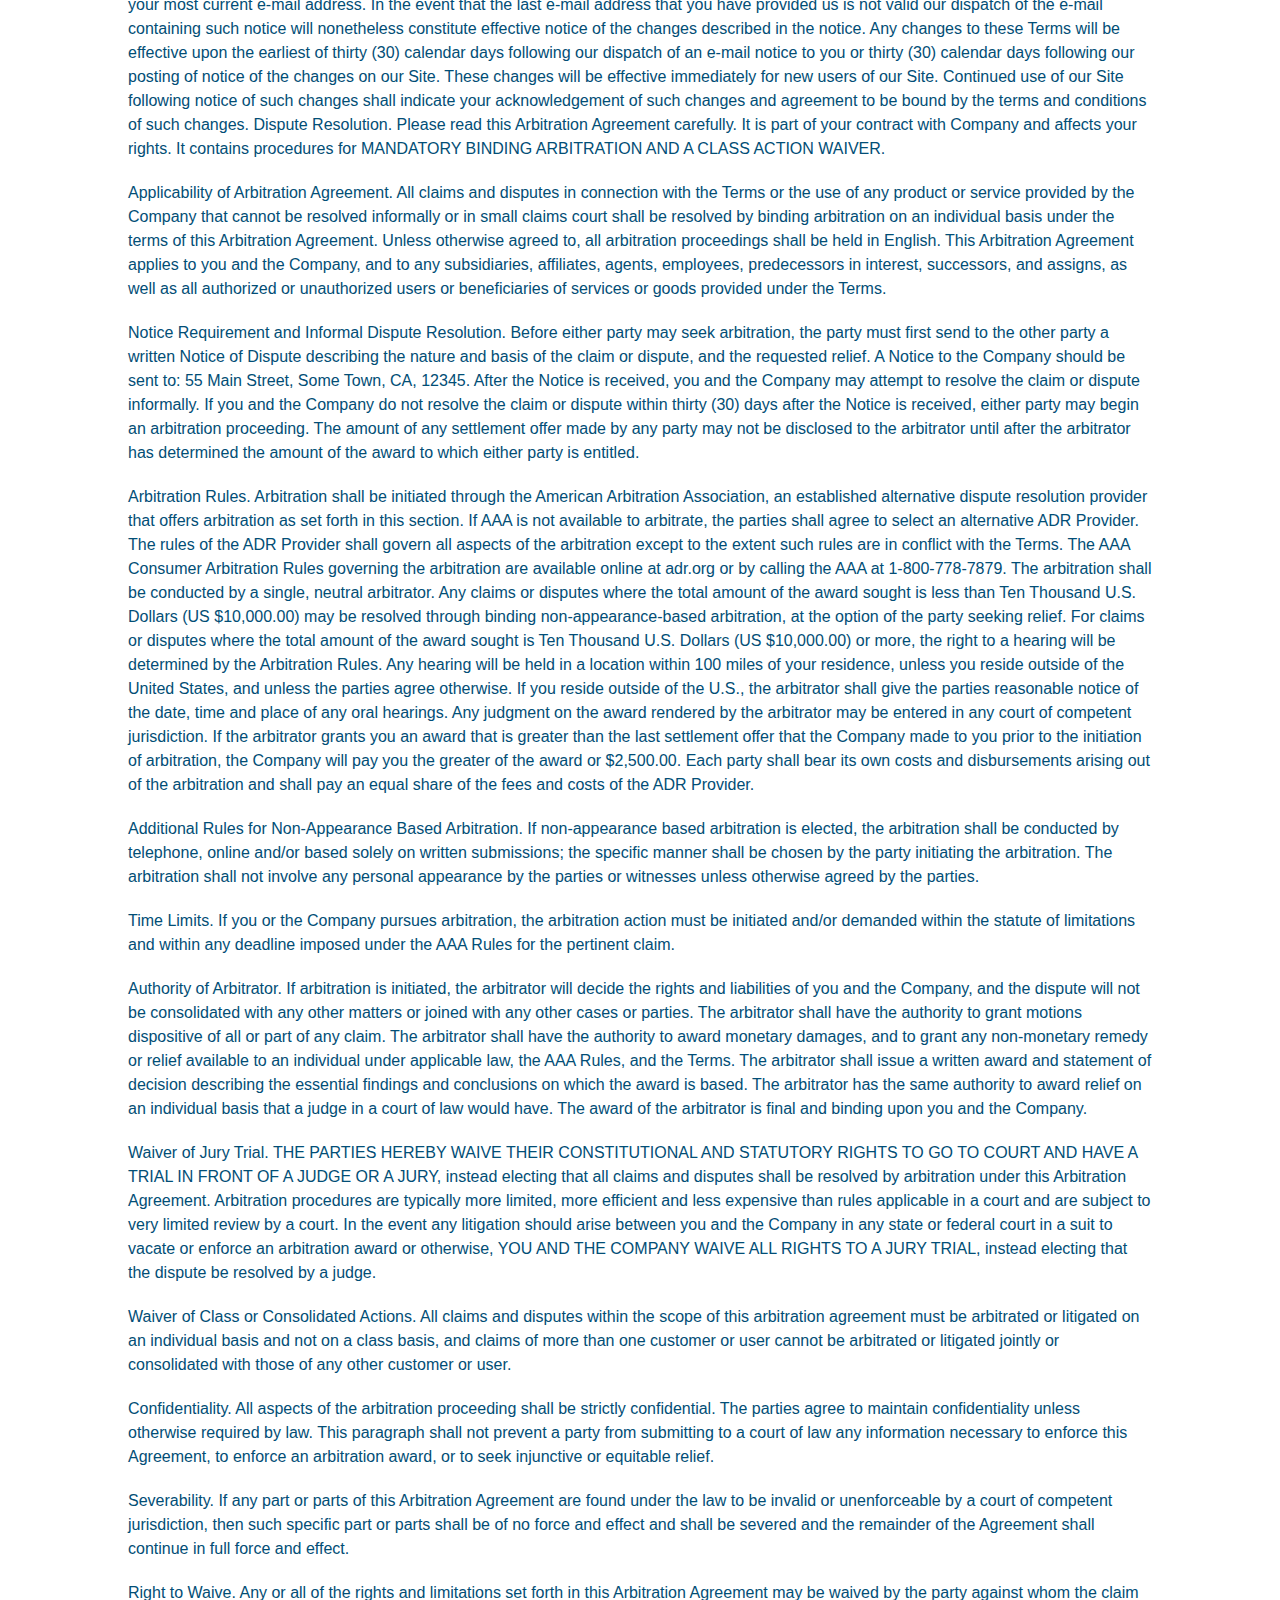
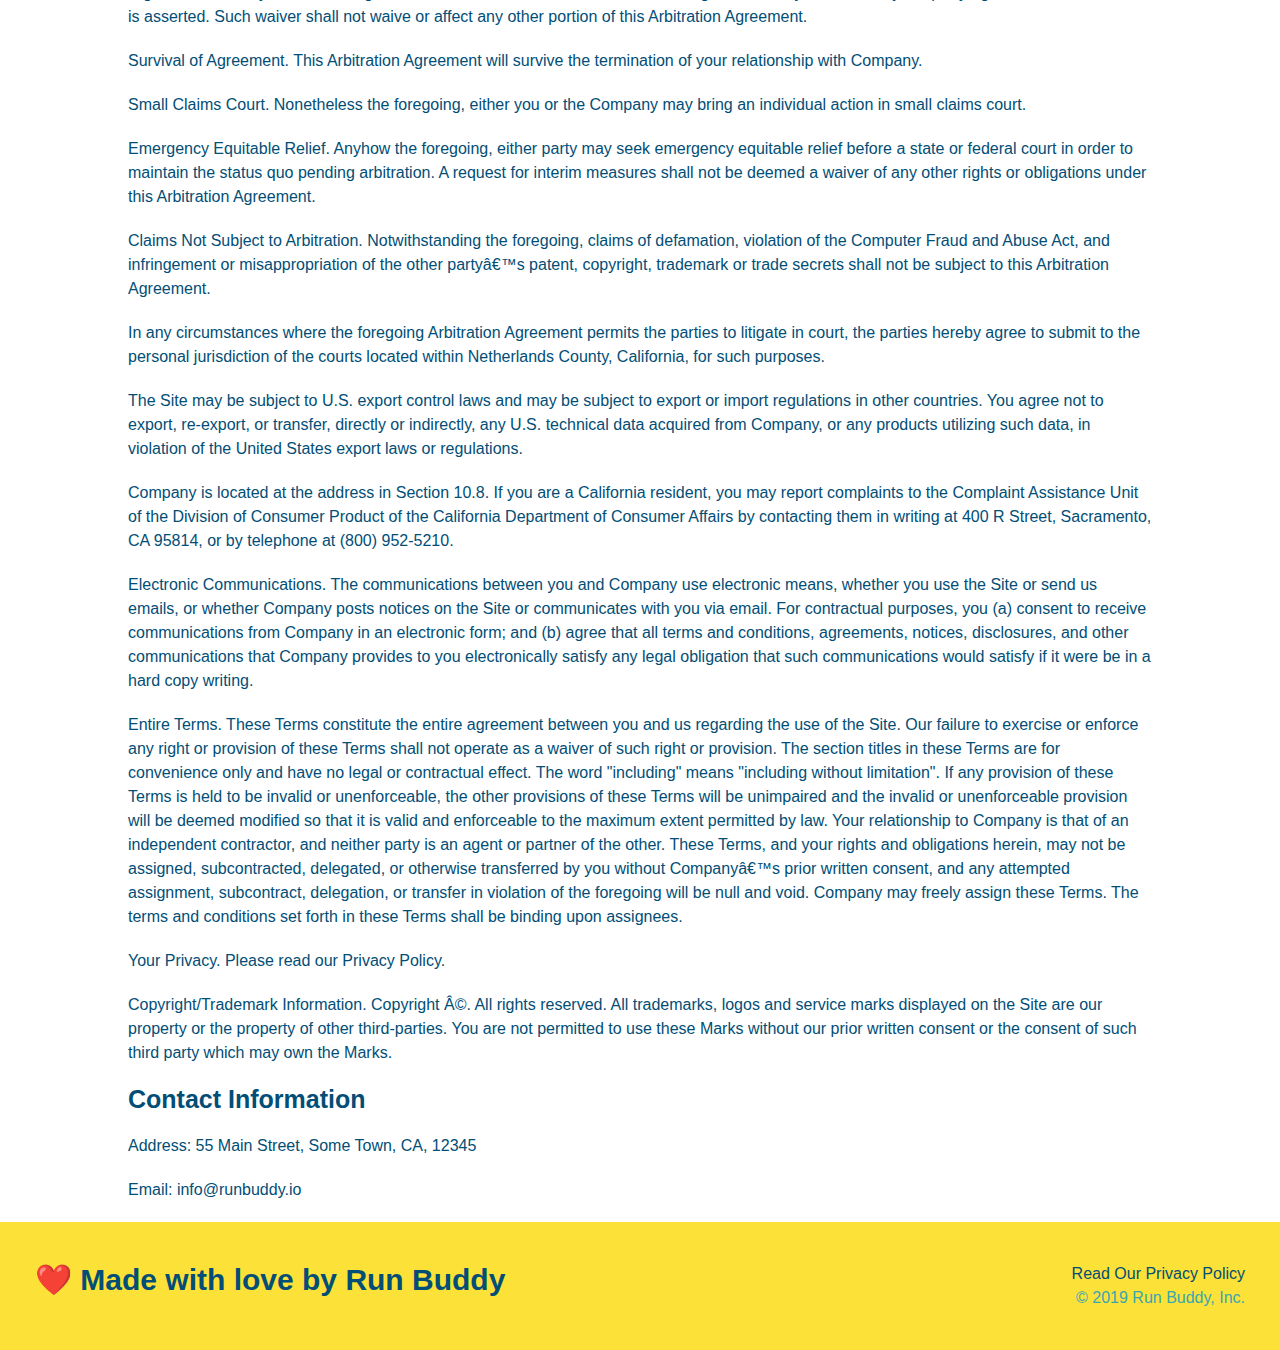
==== commit 6cc45524: "begin media queries" ====
--- a/privacy-policy.html
+++ b/privacy-policy.html
@@ -2,9 +2,10 @@
 <html lang="en">
     <head>
     <meta charset="UTF-8" />
+    <meta name='viewport' content="width=device-width, initial-scale=1.0 /">
     <title>Privacy Policy - Run Buddy</title>
     <link rel="stylesheet" href="assets/css/style.css">
-    <link rel="stylesheet" href="assets/css/secondary-styles.css"
+    <link rel="stylesheet" href="assets/css/secondary-styles.css">
 
     </head>
     
--- a/assets/css/style.css
+++ b/assets/css/style.css
@@ -12,6 +12,9 @@
 header {
     padding: 20px 35px;
     background-color: #39a6b2;
+    display: flex;
+    justify-content: space-between;
+    flex-wrap: wrap;
 }
 
 header h1 {
@@ -19,7 +22,6 @@
     font-size: 36px;
     color: #fce138;
     margin:0;
-    display: inline;
 }
 
 header a {
@@ -28,35 +30,39 @@
 }
 
 header nav {
-    float: right;
     margin: 7px 0;
 }
 
-header nav ul li {
-    display: inline;
+header nav ul {
+    display: flex;
+    flex-wrap: wrap;
+    justify-content: space-between;
+    align-items: center;
+    list-style: none;
 }
 
 header nav ul li a {
-    margin: 0 30px;
+    margin: 10px 15px;
     font-weight: lighter;
-    font-size: 22px;
+    font-size: 1.55vw;
 }
 
 footer {
     background: #fce138;
     width: 100%;
     padding: 40px 35px;
+    display: flex;
+    justify-content: space-between;
+    flex-wrap: wrap;
 }
 
 footer h2 {
-    display: inline;
     color: #024e76;
     font-size: 30px;
     margin: 0;
 }
 
 footer div {
-    float: right;
     line-height: 1.5;
     text-align: right;
 }
@@ -69,26 +75,47 @@
     padding: 60px;
 }
 
+/* Flex */
+
+.flex-row {
+    display: flex;
+}
+
 /* HERO SECTION*/
 
 .hero {
     background-image: url("../images/hero-bg.jpg");
-    height: 600px;
     background-size: cover;
     background-position: center;
-    position: relative;
+    display: flex;
+    justify-content: center;
+    flex-wrap: wrap;
+    align-items: flex-start;
+}
+
+.hero-cta {
+    width: 35%;
+    text-align: right;
+    margin: 3.5%;
+    color: #fff;
+    font-size: 18px;
+    line-height: 1.2;
+}
+
+.hero-cta h2 {
+    font-style: italic;
+    font-size: 55px;
+    color: #fce138;
 }
 
 .hero-form {
     border: 3px solid #023e76;
     background-color: #fce138;
     padding: 20px;
-    width: 500px;
     color: #024e76;
     border-style: solid;
-    position: absolute;
-    bottom: 120px;
-    right: 140px;
+    width: 40%;
+    margin: 3.5%;
 }
 
 .hero-form h3{
@@ -122,9 +149,7 @@
     font-size: 16px;
 }
 
-.intro {
-    text-align: center;
-}
+/* What We Do Style */
 
 .intro p {
     line-height: 1.7;
@@ -132,15 +157,18 @@
     width: 80%;
     font-size: 20px;
     margin: 0 auto;
-}
+    text-align: center;
+}
+/* Section Title Styles*/
 
 .section-title {
-    font-size: 55px;
-    color: #024e76;
-    margin-bottom: 35px;
-    padding: 0 100px 20px 100px;
-    display: inline-block;
+    font-size: 48px;
+    color: #024e76;
     border-bottom: 3px solid;
+    padding-bottom: 20px;
+    text-align: center;
+    margin: 0 auto 35px auto;
+    width: 50%;
 }
 
 .primary-border {
@@ -154,57 +182,100 @@
 /* STEPS*/
 
 .steps {
-    text-align: center;
     background: #fce138;
 }
 
-.steps div {
-    margin-bottom: 80px;
-}
-
-.steps img {
-    width: 15%;
-    margin: 10px 0;
-}
-
-.steps h3 {
+.step {
+    margin: 50px auto;
+    padding-bottom: 50px;
+    width: 80%;
+    border-bottom: 1px solid #39a6b2;
+    display: flex;
+    flex-wrap: wrap;
+    align-items: center;
+    justify-content: space-between;
+}
+
+.step h3 {
     color: #024e76;
     font-size: 46px;
-    margin-top: 10px;
-}
-
-.steps p {
+    flex: 1 30%;
+}
+
+.step-info {
+    flex: 2 70%;
+    display: flex;
+    flex-wrap: wrap;
+    align-items: center;
+}
+
+.step-img {
+    flex: 1 12%;
+    margin-right: 20px;
+}
+
+.step-img img {
+    max-width: 100%;
+}
+
+.step-text {
+    flex: 12;
+}
+
+.step-text p {
     color: #39a6b2;
-    font-size: 23px;
-}
-.steps span {
-    font-size: 38px;
+    font-size: 18px;
+}
+
+.step-text h4 {
+    font-size: 26px;
+    line-height: 1.5;
+    color: #024e76;
 }
 
 /* MEET THE TRAINERS*/
 
 .trainers {
-    text-align: center;
+    width: 100%;
+    margin: 0 auto;
+    display: flex;
+    flex-wrap: wrap;
+    justify-content: space-around;
 }
 
 .trainer {
-    width: 900px;
-    margin: 0 auto 30px auto;
+    margin: 20px;
+    flex: 1;
     background: #024e76;
     color: #fce138;
-    overflow: auto;
 }
 
 .trainer img{
-    width: 35%;
-    float: left;
-}
-
-.trainer-bio{
-    padding: 35px;
-    float: left;
-    width: 65%;
-}
+    width: 100%;
+}
+
+.trainer-bio {
+    padding: 25px;
+    line-height: 1.3;
+}
+
+.trainer-bio h3 {
+    font-size: 28px;
+}
+ 
+.trainer-bio h4 {
+    font-weight: lighter;
+    font-size: 22px;
+    margin-bottom: 15px;
+}
+
+.trainer-bio p {
+    font-size: 17px;
+}
+
+
+/* Text Shift*/
+
 
 .text-left {
     text-align: left;
@@ -214,57 +285,98 @@
     text-align: right;
 }
 
-.trainer-bio h3 {
-    font-size:32px;
-    margin-bottom: 8px;
-}
-
-.trainer-bio h4 {
-    font-weight:lighter;
-    font-size: 26px;
-    margin-bottom: 25px;
-}
-
-.trainer-bio p {
-    font-size: 17px;
-    line-height: 1.3;
-}
 
 /* REACH OUT */
+
 
 .contact {
     background: #024e76;
-    text-align: center;
 }
 
 .contact h2 {
-    color: #fce138
+    color: #fce138;
+}
+
+.contact-info {
+    display: flex;
+    justify-content: space-between;
+    flex-wrap: wrap;
 }
 
 .contact-info iframe {
-    width: 400px;
     height: 400px;
 }
 
 .contact-info h3 {
-    color:#fce138
+    color:#fce138;
 }
 
 .contact-info div {
-    width: 410px;
-    display: inline-block;
-    vertical-align: top;
-    text-align: left;
-    margin: 30px 0 0 60px;
     color: white;
 }
+
 .contact-info p, .contact-info address {
     margin: 20px 0;
     line-height: 1.5;
-    font-size: 20px;
+    font-size: 16px;
     font-style:normal;
 }
 
 .contact-info a {
     color:#fce138
 }
+
+.contact-form input, .contact-form textarea {
+    border: 1px solid #024e76;
+    display: block;
+    padding: 7px 15px;
+    font-size: 16px;
+    color: #024e76;
+    width: 100%;
+    margin-bottom: 15px;
+    margin-top: 5px;
+}
+
+.contact-form button {
+    width: 100%;
+    border: none;
+    background: #fce138;
+    color: #024e76;
+    text-align: center;
+    padding: 15px 0;
+    font-size: 16px;
+}
+
+.hero {
+    margin: 20px;
+    background-color: white;
+    font-size: 20px;
+    color: blue;
+}
+
+.hero-secondary {
+    margin: 20px;
+    background-color: black;
+    font-size: 20px;
+    color: red;
+}
+
+/* Media Queries */
+
+/* Smaller desktop screens and smaller*/
+
+@media screen and (max-width:980) {
+    
+}
+
+/* Tablets and smaller */
+
+@media screen and (max-width: 768px) {
+    
+}
+
+/* Phones and smaller */
+
+@media screen and (max-width: 575px) {
+    
+}--- a/assets/css/secondary-styles.css
+++ b/assets/css/secondary-styles.css
@@ -8,9 +8,9 @@
 .page-title {
     color: #fce138;
     display: inline-block;
-    border-bottom: 4px solid color: white;
+    border-bottom: 4px solid #fce138;
     padding: 0 80px 15px 80px;
-    font-weight: normal;
+    font-weight: 400;
     font-size: 42px;
     font-style: italic
 
@@ -18,29 +18,26 @@
 
 .secondary-content {
     width: 80%;
-    margin: auto;
+    margin: 0 auto;
     color: #024e76;
-
-
 }
 
 .secondary-content h3 {
     font-size: 25px;
-    margin:20px 0 20px 0
-
+    margin:20px 0
 }
 
 .secondary-content p {
     font-size: 16px;
     line-height: 1.5;
-    margin: 20px 0 20px 0
+    margin: 20px 0
 }
 
 .secondary-content ul {
-    margin: 15px 20px 15px 20px;
+    margin: 15px 20px ;
 }
 
 .secondary-content li {
     color: #39a6b2;
-    margin: 10px 0 10px 0
+    margin: 10px 0 
 }